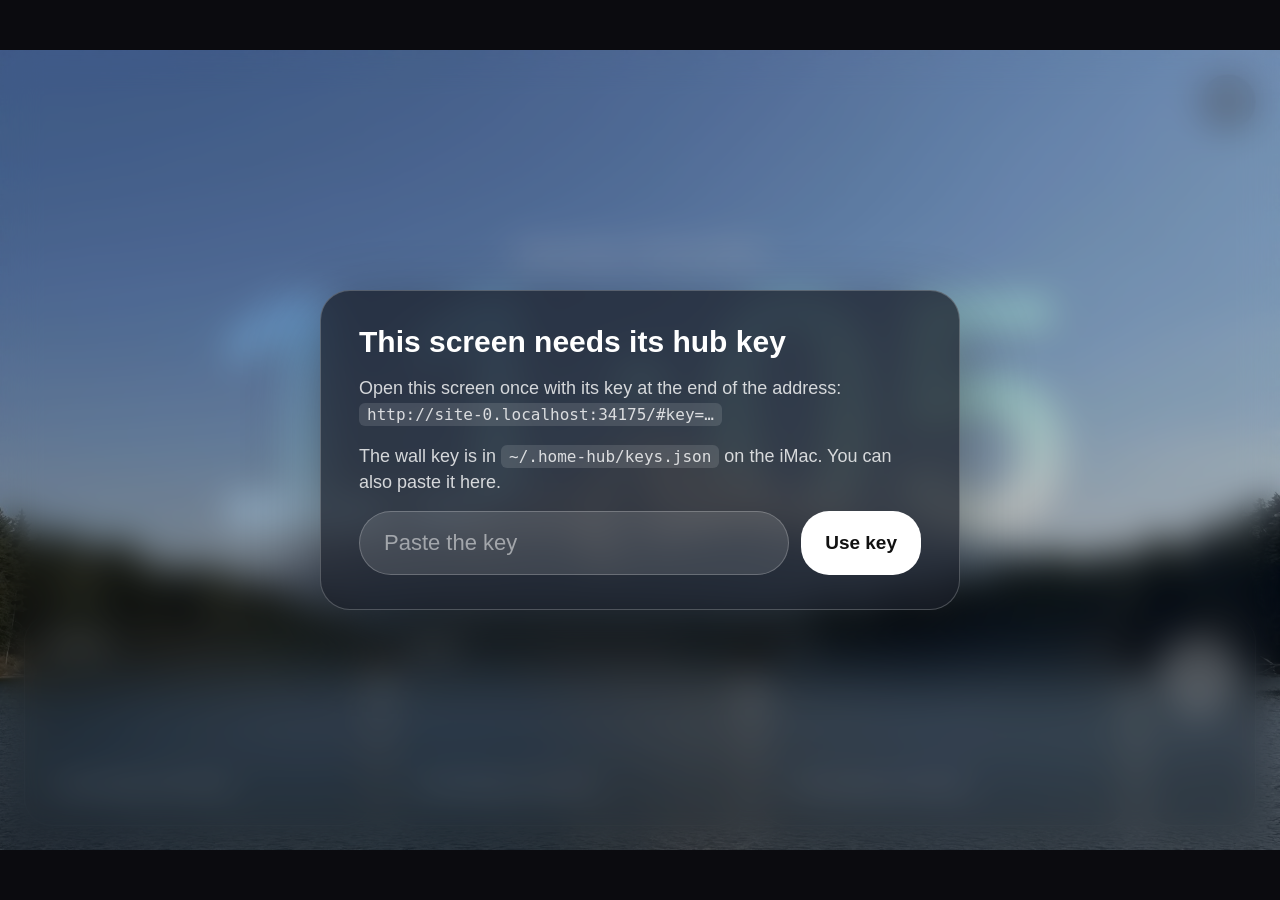
==== wall/index.html @ 4919e526 "Home hub: first public version A hub on one Mac for an AirTouch 5 aircon, Cast speakers with Spotify" ====
<!doctype html>
<html lang="en-AU">
<head>
<meta charset="utf-8">
<meta name="viewport" content="width=1280,height=800,initial-scale=1,user-scalable=no">
<meta name="referrer" content="no-referrer">
<!-- Only this page's own scripts run: a song title or calendar event that sneaks in some HTML can never
     run code here (the tablet app gives this page the microphone and Face ID). Cover art may come from
     any https address. No frames at all. -->
<meta http-equiv="Content-Security-Policy" content="default-src 'self'; script-src 'self'; style-src 'self' 'unsafe-inline'; img-src 'self' data: https:; font-src 'self' data:; connect-src 'self' ws: wss: http: https:; media-src 'self' blob:; frame-src 'none'; object-src 'none'; base-uri 'self'; form-action 'self'">
<title>Home hub</title>
<!-- The hub serves this page at "/" and the files next to it under "/wall/". -->
<base href="/wall/">
<link rel="icon" href="data:,">
<script src="lite.js"></script>
<link rel="stylesheet" href="app.css">
</head>
<body>
<div class="stage" id="stage">
  <div id="scene"></div>
  <div class="shade" id="shade"></div>
  <div class="ui" id="ui"></div>
  <div class="note" id="note"></div>
  <div class="banner" id="banner" role="status" aria-live="polite"></div>
  <div class="toast" id="toast" role="status" aria-live="polite"></div>
</div>
<script src="scenes/scenes.js"></script>
<script src="app.js"></script>
</body>
</html>
---- wall/app.css ----
/* Home hub wall screen. The stage is the tablet screen: 1280 x 800, landscape. Look copied from prototype/. */
:root {
  --font: "SF Pro Display", -apple-system, BlinkMacSystemFont, "Helvetica Neue", Inter, Arial, sans-serif;
  --glass: rgba(28, 32, 40, .34);
  --glass-hi: rgba(255, 255, 255, .86);
  --line: rgba(255, 255, 255, .22);
  --dim: rgba(255, 255, 255, .72);
  --ink: #111;
  --ink-dim: rgba(0, 0, 0, .55);
  --cool: #3aa0ff;
  --heat: #ff7a45;
  --warm: #ff9f0a;
  --green: #34c759;
  --ease: cubic-bezier(.32, .72, 0, 1);       /* the iOS sheet curve */
}
* { box-sizing: border-box; margin: 0; -webkit-tap-highlight-color: transparent; }
html, body { height: 100%; background: #0b0b0f; overflow: hidden; }
body { display: grid; grid-template: 100% / 100%; place-items: center; font-family: var(--font); color: #fff; -webkit-font-smoothing: antialiased;
       user-select: none; -webkit-user-select: none; }
button { font: inherit; color: inherit; border: 0; background: none; cursor: pointer; }

.stage { position: relative; width: 1280px; height: 800px; overflow: hidden; transform-origin: center; flex: none; }
.scene { position: absolute; inset: 0; width: 1280px; height: 800px; transition: filter .45s var(--ease), transform .45s var(--ease); }
.scene .t { font-family: var(--font); font-weight: 600; fill: url(#glass); fill-opacity: .97; stroke: rgba(255,255,255,.62);
            stroke-width: 2.5px; paint-order: stroke; filter: url(#shadow); font-variant-numeric: tabular-nums; }
.scene .date { font-family: var(--font); font-weight: 500; font-size: 26px; fill: rgba(255,255,255,.9); }
.shade { position: absolute; left: 0; right: 0; bottom: 0; pointer-events: none; }
.ui { position: absolute; inset: 0; transition: opacity .3s; }
.stage.sheet-open .scene { filter: blur(14px) brightness(.72); transform: scale(1.03); }
.stage.sheet-open .ui { opacity: .0; pointer-events: none; }
.note { position: absolute; right: 16px; bottom: 6px; font-size: 11px; color: rgba(255,255,255,.6); pointer-events: none; }

/* glass card */
.card { position: relative; background: var(--glass); border: 1px solid var(--line); border-radius: 28px;
        backdrop-filter: blur(28px) saturate(170%); -webkit-backdrop-filter: blur(28px) saturate(170%);
        box-shadow: 0 10px 30px rgba(0,0,0,.18); transition: transform .18s var(--ease); }
.card.on, .light { background: var(--glass-hi); color: var(--ink); border-color: rgba(255,255,255,.6); }
.card.on .sub, .light .sub { color: var(--ink-dim); }
[data-open] { cursor: pointer; }
[data-open]:active { transform: scale(.975); }
.label { font-size: 15px; font-weight: 600; letter-spacing: .02em; text-transform: uppercase; color: var(--dim); }
.light .label { color: var(--ink-dim); }
.title { font-size: 21px; font-weight: 600; }
.sub { font-size: 16px; color: var(--dim); }
.big { font-size: 56px; font-weight: 300; letter-spacing: -.02em; line-height: 1; font-variant-numeric: tabular-nums; }
.row { display: flex; align-items: center; gap: 12px; }
.col { display: flex; flex-direction: column; }
.grow { flex: 1; min-width: 0; }
.ellip { white-space: nowrap; overflow: hidden; text-overflow: ellipsis; }

/* round icon */
.ic { width: 44px; height: 44px; border-radius: 50%; display: grid; place-items: center; flex: none; background: rgba(255,255,255,.18); }
.ic svg, .btn svg { width: 24px; height: 24px; stroke: currentColor; fill: none; stroke-width: 1.9; stroke-linecap: round; stroke-linejoin: round; }
.ic.cool { background: var(--cool); color: #fff; } .ic.heat { background: var(--heat); color: #fff; }
.ic.warm { background: var(--warm); color: #fff; } .ic.green { background: var(--green); color: #fff; }
.ic.night { background: #5e5ce6; color: #fff; }
.ic.off { background: rgba(255,255,255,.16); color: rgba(255,255,255,.85); }
.light .ic.off, .card.on .ic.off { background: rgba(0,0,0,.08); color: rgba(0,0,0,.6); }

/* buttons: every touch target is 56 px or more */
.btn { min-width: 56px; height: 56px; border-radius: 28px; display: grid; place-items: center; padding: 0 18px;
       background: rgba(255,255,255,.2); font-size: 26px; font-weight: 500; transition: transform .12s, background .2s; flex: none; }
.btn:active { transform: scale(.92); }
.btn.round { width: 56px; padding: 0; }
.light .btn, .card.on .btn { background: rgba(0,0,0,.07); }
.btn.fill svg { fill: currentColor; stroke: none; }
.btn.white, .card .btn.white, .light .btn.white { background: #fff; color: #111; }
.btn.cool, .card .btn.cool, .light .btn.cool { background: var(--cool); color: #fff; }
.btn.heat, .card .btn.heat, .light .btn.heat { background: var(--heat); color: #fff; }
.btn.green, .card .btn.green, .light .btn.green { background: var(--green); color: #fff; }
.pill { height: 48px; padding: 0 18px; border-radius: 24px; display: inline-flex; align-items: center; gap: 8px;
        font-size: 17px; font-weight: 600; background: rgba(255,255,255,.18); transition: background .2s, color .2s; }
.light .pill, .card.on .pill { background: rgba(0,0,0,.07); }
.pill.sel { background: #fff; color: var(--ink); }
.light .pill.sel, .card.on .pill.sel { background: var(--cool); color: #fff; }
.light .pill.sel.heat { background: var(--heat); }

/* people */
.who { display: flex; gap: 10px; align-items: center; }
.person { height: 56px; display: flex; align-items: center; gap: 10px; padding: 0 18px 0 0; border-radius: 28px;
          background: var(--glass); border: 1px solid var(--line); backdrop-filter: blur(24px); -webkit-backdrop-filter: blur(24px);
          font-size: 17px; font-weight: 600; }
.face { width: 54px; height: 54px; border-radius: 50%; display: grid; place-items: center; font-size: 19px; font-weight: 600; }
.face.j { background: linear-gradient(135deg, #5ac8fa, #007aff); }
.face.a { background: linear-gradient(135deg, #ff9fbf, #ff375f); }
.gear { width: 56px; height: 56px; border-radius: 50%; display: grid; place-items: center; background: var(--glass);
        border: 1px solid var(--line); backdrop-filter: blur(24px); -webkit-backdrop-filter: blur(24px); }
.gear svg { width: 26px; height: 26px; stroke: #fff; fill: none; stroke-width: 1.8; }

/* sliders */
.vol { height: 8px; border-radius: 4px; background: rgba(255,255,255,.28); position: relative; }
.vol i { position: absolute; left: 0; top: 0; bottom: 0; border-radius: 4px; background: #fff; }
input[type=range] { -webkit-appearance: none; appearance: none; height: 56px; background: transparent; width: 100%; cursor: pointer; }
input[type=range]::-webkit-slider-runnable-track { height: 10px; border-radius: 5px;
  background: linear-gradient(to right, #fff var(--p, 50%), rgba(255,255,255,.25) var(--p, 50%)); }
input[type=range]::-webkit-slider-thumb { -webkit-appearance: none; width: 28px; height: 28px; margin-top: -9px; border-radius: 50%;
  background: #fff; box-shadow: 0 2px 8px rgba(0,0,0,.35); }
.art { width: 64px; height: 64px; border-radius: 12px; flex: none;
       background: linear-gradient(140deg, #f6d365 0%, #fda085 45%, #8e44ad 100%); box-shadow: 0 4px 14px rgba(0,0,0,.25); }

/* toggle switch */
.sw { width: 64px; height: 38px; border-radius: 19px; background: rgba(120,120,128,.4); position: relative; flex: none; transition: background .25s; }
.sw::after { content: ""; position: absolute; top: 3px; left: 3px; width: 32px; height: 32px; border-radius: 50%; background: #fff;
             box-shadow: 0 2px 6px rgba(0,0,0,.25); transition: transform .3s var(--ease); }
.sw.on { background: var(--green); }
.sw.on::after { transform: translateX(26px); }

/* ---------- the expanding sheet ---------- */
.sheet { position: absolute; z-index: 20; overflow: hidden; border-radius: 28px; border: 1px solid var(--line);
         backdrop-filter: blur(40px) saturate(180%); -webkit-backdrop-filter: blur(40px) saturate(180%);
         box-shadow: 0 30px 80px rgba(0,0,0,.45); will-change: left, top, width, height; }
.sheet.dark { background: rgba(24, 28, 38, .62); }
.sheet.light { background: rgba(246, 247, 250, .9); color: var(--ink); }
.sheet .mini { position: absolute; left: 0; top: 0; pointer-events: none; }
.sheet .full { position: absolute; left: 0; top: 0; width: 1200px; height: 720px; padding: 28px 32px; opacity: 0; }
.sheet .close { position: absolute; right: 22px; top: 22px; z-index: 2; }
.sheet h2 { font-size: 30px; font-weight: 700; letter-spacing: -.01em; }
.backdrop { position: absolute; inset: 0; z-index: 10; }

/* aircon sheet */
.rooms { display: grid; grid-template-columns: repeat(4, 1fr); gap: 14px; }
.room { height: 132px; border-radius: 22px; padding: 14px 16px; display: flex; flex-direction: column; text-align: left;
        background: rgba(0,0,0,.05); transition: background .25s, transform .12s; }
.room:active { transform: scale(.96); }
.room.on { background: #fff; box-shadow: 0 4px 16px rgba(0,0,0,.08); }
.room .nm { font-size: 19px; font-weight: 600; margin-top: auto; }
.room .st { font-size: 15px; color: var(--ink-dim); }
.room .tp { font-size: 30px; font-weight: 300; position: absolute; }
.seg { display: flex; gap: 8px; flex-wrap: wrap; }

/* music sheet */
.bigart { width: 300px; height: 300px; border-radius: 22px; background: linear-gradient(140deg, #f6d365 0%, #fda085 45%, #8e44ad 100%);
          box-shadow: 0 20px 50px rgba(0,0,0,.4); }
.spk { display: flex; align-items: center; gap: 14px; padding: 12px 16px; border-radius: 22px; background: rgba(255,255,255,.08); }
.check { width: 34px; height: 34px; border-radius: 50%; border: 2px solid rgba(255,255,255,.6); display: grid; place-items: center; flex: none; }
.check.on { background: var(--warm); border-color: var(--warm); }
.check svg { width: 20px; height: 20px; stroke: #fff; fill: none; stroke-width: 3; opacity: 0; }
.check.on svg { opacity: 1; }

/* TV sheet */
.tvs { display: grid; grid-template-columns: repeat(3, 1fr); gap: 18px; height: 560px; }
.tvcard { border-radius: 26px; padding: 22px; background: rgba(255,255,255,.08); display: flex; flex-direction: column; gap: 14px; }
.tvcard.on { background: rgba(255,255,255,.16); }
.screen { height: 150px; border-radius: 14px; background: #05060a; border: 2px solid rgba(255,255,255,.12); display: grid; place-items: center;
          font-size: 15px; color: rgba(255,255,255,.4); transition: background .4s; }
.screen.on { background: linear-gradient(135deg, #1b2a4a, #3b1d5a); color: #fff; }
.screen.artmode { background: linear-gradient(135deg, #c9b79c, #8a9a8f 50%, #4d5d70); color: rgba(0,0,0,.6); }

/* settings sheet */
.choices { display: grid; gap: 16px; }
.choice { border-radius: 18px; padding: 8px; background: rgba(255,255,255,.08); border: 3px solid transparent; text-align: left; }
.choice.sel { border-color: #fff; background: rgba(255,255,255,.16); }
.choice .thumb { height: 120px; border-radius: 12px; background-size: cover; background-position: center; position: relative; overflow: hidden; }
.choice .nm { font-size: 18px; font-weight: 600; margin: 10px 6px 2px; }
.choice .ds { font-size: 14px; color: var(--dim); margin: 0 6px 6px; }
.thumb b { position: absolute; background: rgba(255,255,255,.75); border-radius: 4px; }

/* toast */
.toast { position: absolute; left: 50%; top: 24px; transform: translate(-50%, -100px); z-index: 40; visibility: hidden; padding: 14px 22px; border-radius: 20px;
         background: rgba(24,28,38,.8); backdrop-filter: blur(30px); -webkit-backdrop-filter: blur(30px); font-size: 17px; font-weight: 500;
         transition: transform .45s var(--ease), visibility 0s .45s; border: 1px solid var(--line); }
.toast.show { transform: translate(-50%, 0); visibility: visible; transition: transform .45s var(--ease); }

/* ================= wall screen additions ================= */
.pill, .check, .room, .sw, .hit8 { position: relative; }
/* touch targets: small looking controls get an invisible 56 px hit area */
.pill::after { content: ""; position: absolute; left: -4px; right: -4px; top: -6px; bottom: -6px; }
.hit8::after { content: ""; position: absolute; left: -8px; right: -8px; top: -8px; bottom: -8px; }
.sw::before { content: ""; position: absolute; left: -4px; right: -4px; top: -9px; bottom: -9px; }
[hidden] { display: none !important; }
.art { background-size: cover; background-position: center; overflow: hidden; }
.bigart { background-size: cover; background-position: center; }
.art.empty, .bigart.empty { background: rgba(255,255,255,.14); display: grid; place-items: center; box-shadow: none; }
.art.empty svg, .bigart.empty svg { width: 40%; height: 40%; stroke: rgba(255,255,255,.7); fill: none; stroke-width: 1.6; }

/* a device group that is not answering */
.down { display: flex; align-items: center; gap: 12px; color: var(--dim); font-size: 17px; }
.down .ic { background: rgba(255,159,10,.25); color: #ffcf7a; }
.card.on .down, .light .down { color: var(--ink-dim); }
.card.on .down .ic, .light .down .ic { background: rgba(255,159,10,.2); color: #b86e00; }
.hint { font-size: 15px; color: var(--dim); line-height: 1.35; }
.light .hint, .card.on .hint { color: var(--ink-dim); }
.notice { display: flex; gap: 12px; align-items: center; padding: 12px 16px; border-radius: 18px; background: rgba(255,255,255,.08);
          font-size: 16px; color: rgba(255,255,255,.85); }
.light .notice { background: rgba(0,0,0,.05); color: var(--ink-dim); }
.notice svg { width: 22px; height: 22px; stroke: currentColor; fill: none; stroke-width: 1.9; flex: none; }

/* hub offline: last known state stays, controls that need the hub rest */
.banner { position: absolute; left: 50%; top: 20px; z-index: 45; transform: translate(-50%, -120px); padding: 12px 22px 12px 16px;
          border-radius: 26px; display: flex; align-items: center; gap: 12px; font-size: 17px; font-weight: 500;
          background: rgba(24,28,38,.82); border: 1px solid var(--line); backdrop-filter: blur(30px); -webkit-backdrop-filter: blur(30px);
          transition: transform .45s var(--ease); white-space: nowrap; }
.banner.show { transform: translate(-50%, 0); }
.banner .dot { width: 12px; height: 12px; border-radius: 50%; background: var(--warm); box-shadow: 0 0 0 4px rgba(255,159,10,.25);
               animation: blink 1.6s ease-in-out infinite; }
.banner .sub { font-size: 15px; }
@keyframes blink { 50% { opacity: .35; } }
.stage.offline .toast { top: 88px; }
.stage.offline [data-do], .stage.offline .mic, .stage.offline .kbd, .stage.offline .askform button,
.stage.nohub [data-do], .stage.nohub .mic, .stage.nohub .kbd { opacity: .4; pointer-events: none; }

/* connecting skeleton */
.wait { font-size: 16px; color: var(--dim); }

/* TV waking */
.screen.waking { background: linear-gradient(135deg, #1b2a4a, #2a2140); color: #fff; }
.spin { width: 22px; height: 22px; border-radius: 50%; border: 3px solid rgba(255,255,255,.3); border-top-color: #fff;
        animation: spin .9s linear infinite; display: inline-block; vertical-align: -5px; margin-right: 8px; }
@keyframes spin { to { transform: rotate(360deg); } }
.btn.busy svg { animation: blink 1.2s ease-in-out infinite; }

/* tap to talk */
.talk { display: flex; align-items: center; gap: 10px; }
.talk.col { flex-direction: column; justify-content: center; gap: 12px; }
.mic { position: relative; width: 76px; height: 76px; border-radius: 50%; display: grid; place-items: center; flex: none;
       background: rgba(255,255,255,.9); color: #111; box-shadow: 0 8px 26px rgba(0,0,0,.28); touch-action: none;
       transition: transform .18s var(--ease), background .25s, color .25s; }
.mic svg { width: 32px; height: 32px; stroke: currentColor; fill: none; stroke-width: 2; stroke-linecap: round; stroke-linejoin: round; position: relative; z-index: 1; }
.mic::before, .mic::after { content: ""; position: absolute; inset: 0; border-radius: 50%; background: rgba(255,69,58,.45); opacity: 0; pointer-events: none; }
.mic.listening { background: #ff453a; color: #fff; transform: scale(1.08); }
.mic.listening::before { animation: ring 1.4s ease-out infinite; }
.mic.listening::after { animation: ring 1.4s ease-out .7s infinite; }
.mic .lvl { position: absolute; inset: -6px; border-radius: 50%; border: 4px solid rgba(255,255,255,.85); opacity: 0; transform: scale(1); pointer-events: none; }
.mic.listening .lvl { opacity: 1; }
@keyframes ring { 0% { transform: scale(1); opacity: .7; } 100% { transform: scale(2.1); opacity: 0; } }
.kbd { width: 56px; height: 56px; border-radius: 50%; display: grid; place-items: center; flex: none; background: var(--glass);
       border: 1px solid var(--line); backdrop-filter: blur(24px); -webkit-backdrop-filter: blur(24px); }
.kbd svg { width: 26px; height: 26px; stroke: #fff; fill: none; stroke-width: 1.8; stroke-linecap: round; stroke-linejoin: round; }
.listen-tip { position: absolute; z-index: 30; padding: 12px 20px; border-radius: 22px; font-size: 18px; font-weight: 600; white-space: nowrap;
              background: rgba(24,28,38,.85); border: 1px solid var(--line); backdrop-filter: blur(30px); -webkit-backdrop-filter: blur(30px);
              pointer-events: none; display: flex; gap: 12px; align-items: center; transform: translateX(-50%); }
.listen-tip .rec { width: 12px; height: 12px; border-radius: 50%; background: #ff453a; animation: blink 1s ease-in-out infinite; }
.listen-tip .secs { color: var(--dim); font-variant-numeric: tabular-nums; font-weight: 500; }

/* answer and typed ask */
.ans { display: flex; flex-direction: column; gap: 14px; height: 100%; }
.ans .heard { font-size: 22px; color: rgba(255,255,255,.8); line-height: 1.3; }
.ans .reply { font-size: 30px; font-weight: 600; line-height: 1.25; letter-spacing: -.01em; }
.ans .acts { display: flex; flex-direction: column; gap: 8px; }
.act { display: flex; gap: 12px; align-items: flex-start; font-size: 18px; padding: 10px 14px; border-radius: 16px; background: rgba(255,255,255,.08); }
.act .mk { width: 28px; height: 28px; border-radius: 50%; display: grid; place-items: center; flex: none; font-size: 16px; font-weight: 700; }
.act.ok .mk { background: var(--green); } .act.bad .mk { background: #ff453a; }
.act .why { font-size: 15px; color: var(--dim); }
.ans .foot { margin-top: auto; font-size: 14px; color: var(--dim); }
.dots i { display: inline-block; width: 10px; height: 10px; margin-right: 6px; border-radius: 50%; background: #fff; animation: blink 1.2s infinite; }
.dots i:nth-child(2) { animation-delay: .2s; } .dots i:nth-child(3) { animation-delay: .4s; }
.askform { display: flex; gap: 12px; }
.askform input { flex: 1; min-width: 0; height: 64px; border-radius: 32px; border: 1px solid var(--line); background: rgba(255,255,255,.12);
                 color: #fff; font: inherit; font-size: 22px; padding: 0 24px; outline: none; user-select: text; -webkit-user-select: text; }
.askform input:focus { border-color: rgba(255,255,255,.6); background: rgba(255,255,255,.18); }
.askform input::placeholder { color: rgba(255,255,255,.5); }

/* the key panel */
.keypanel { position: absolute; inset: 0; z-index: 50; display: grid; place-items: center; background: rgba(0,0,0,.25);
            backdrop-filter: blur(18px); -webkit-backdrop-filter: blur(18px); }
.keypanel .box { width: 640px; padding: 34px 38px; border-radius: 30px; background: rgba(24,28,38,.72); border: 1px solid var(--line);
                 box-shadow: 0 30px 80px rgba(0,0,0,.45); display: flex; flex-direction: column; gap: 16px; }
.keypanel h2 { font-size: 30px; font-weight: 700; }
.keypanel p { font-size: 18px; line-height: 1.45; color: rgba(255,255,255,.8); }
.keypanel code { font-family: ui-monospace, Menlo, monospace; font-size: 16px; background: rgba(255,255,255,.12); padding: 2px 8px; border-radius: 6px; }

/* ---------- lighter mode (html.lighter): the wall tablet is a 2 GB Allwinner, blur and big soft shadows cost it ~250 ms a frame.
   Same layout, colours and card expand animation. Frosted panels are solid-ish colour instead of live blur. ---------- */
html.lighter * { backdrop-filter: none !important; -webkit-backdrop-filter: none !important; }
html.lighter { --glass: rgba(30, 36, 48, .56); }
html.lighter .card, html.lighter .person, html.lighter .gear, html.lighter .kbd { box-shadow: none; }
html.lighter .card { background: var(--glass); }
html.lighter .card.on, html.lighter .light { background: var(--glass-hi); }
html.lighter .scene, html.lighter .ui { transition: none; }
html.lighter .scene .t { filter: none; }
html.lighter .stage.sheet-open .scene { filter: none; transform: none; }
html.lighter .backdrop { background: rgba(0, 0, 0, .42); animation: lt-fade .3s ease-out; }
@keyframes lt-fade { from { opacity: 0; } to { opacity: 1; } }
html.lighter .sheet { box-shadow: none; will-change: auto; }
html.lighter .sheet.dark { background: rgb(30, 35, 48); }
html.lighter .sheet.light { background: rgb(246, 247, 250); }
html.lighter .bigart { box-shadow: none; }
html.lighter .room.on, html.lighter .mic { box-shadow: none; }
html.lighter .toast, html.lighter .banner, html.lighter .listen-tip { background: rgba(24, 28, 38, .94); }
html.lighter .keypanel { background: rgba(0, 0, 0, .5); }
html.lighter .keypanel .box { box-shadow: none; background: rgb(28, 33, 45); }

/* one tap music */
.go { width: 100%; height: 88px; border-radius: 28px; display: flex; align-items: center; gap: 16px; padding: 0 22px 0 14px;
      background: #fff; color: #111; text-align: left; flex: none; transition: transform .12s; }
.go:active { transform: scale(.97); }
.go b { font-size: 24px; font-weight: 700; line-height: 1.1; }
.go small { font-size: 16px; color: rgba(0,0,0,.55); margin-top: 2px; }
.go .goic { width: 60px; height: 60px; border-radius: 50%; background: var(--green); color: #fff; display: grid; place-items: center; flex: none; }
.go .goic svg { width: 28px; height: 28px; fill: currentColor; stroke: none; }
.go.busy { opacity: .7; }
.lists { display: grid; grid-template-columns: repeat(4, minmax(0, 1fr)); gap: 10px; }
.lst { height: 64px; border-radius: 20px; padding: 0 16px; font-size: 18px; font-weight: 600; text-align: left; min-width: 0;
       background: rgba(255,255,255,.14); display: flex; align-items: center; }
.lst:active { transform: scale(.96); background: rgba(255,255,255,.24); }

/* personal view (Face ID or a name tap). Flat colours only: it must stay light on the wall tablet. */
.person.here { background: rgba(255,255,255,.92); color: #111; }
.me-list { margin-top: 8px; overflow: hidden; }
.me-ev { display: flex; gap: 16px; align-items: baseline; padding: 10px 0; border-bottom: 1px solid rgba(255,255,255,.08); }
.me-t { width: 92px; flex: none; font-size: 17px; color: var(--dim); font-variant-numeric: tabular-nums; }
.me-empty { margin-top: 14px; padding: 22px; border-radius: 22px; background: rgba(255,255,255,.07); }
.me-slot { padding: 18px 20px; border-radius: 22px; background: rgba(255,255,255,.08); }
.me-bar { height: 10px; border-radius: 5px; background: rgba(255,255,255,.14); margin-top: 14px; overflow: hidden; }
.me-bar b { display: block; height: 100%; background: var(--green); border-radius: 5px; transition: width .25s; }
.me-warn { margin-top: 8px; font-size: 15px; color: #ffcf6e; }

/* Spotify music view. Flat colours only (it runs in lighter mode on the wall tablet). */
.spicon { flex: none; display: block; }
.splogo { display: block; width: auto; }
.mbrowse { overflow-y: auto; min-height: 0; padding-right: 8px; -webkit-overflow-scrolling: touch; overscroll-behavior: contain; }
.mtiles { display: grid; grid-template-columns: repeat(2, minmax(0, 1fr)); gap: 12px; }
.mtile { height: 100px; border-radius: 22px; background: rgba(255,255,255,.12); display: flex; align-items: center; gap: 16px; padding: 0 18px 0 0; min-width: 0; overflow: hidden; }
.mtile:active, .mrow:active, .mcard:active { transform: scale(.97); background: rgba(255,255,255,.22); }
.mtile b { font-size: 21px; font-weight: 700; }
.mtile small, .mrow small { font-size: 15px; color: var(--dim); margin-top: 2px; }
.mimg { width: 64px; height: 64px; border-radius: 12px; flex: none; background: rgba(255,255,255,.12) center / cover no-repeat; }
.mimg.round { border-radius: 50%; }
.mimg.tile { width: 100px; height: 100px; border-radius: 0; display: grid; place-items: center; }
.mimg.tile svg { stroke: #fff; fill: none; stroke-width: 1.8; stroke-linecap: round; stroke-linejoin: round; }
.mimg.liked { background: #4b3fd8; }
.mimg.disc { background: #1a8f78; }
.mrows { display: grid; grid-template-columns: repeat(2, minmax(0, 1fr)); gap: 8px 12px; }
.mrow { height: 76px; border-radius: 18px; padding: 0 14px 0 10px; display: flex; align-items: center; gap: 14px; background: rgba(255,255,255,.07); min-width: 0; }
.mrow b { font-size: 18px; font-weight: 600; }
.mgrid { display: grid; grid-template-columns: repeat(4, minmax(0, 1fr)); gap: 14px; }
.mcard { display: flex; flex-direction: column; gap: 8px; text-align: left; min-width: 0; border-radius: 18px; padding: 8px; background: rgba(255,255,255,.07); }
.mcard b { font-size: 16px; font-weight: 600; padding: 0 2px 2px; }
.mcov { width: 100%; aspect-ratio: 1 / 1; border-radius: 12px; background: rgba(255,255,255,.12) center / cover no-repeat; position: relative; }
.mcard.isMain { outline: 3px solid var(--green); }
.mbadge { position: absolute; left: 8px; top: 8px; padding: 4px 10px; border-radius: 12px; background: var(--green); color: #fff; font-size: 14px; font-weight: 700; }
.msearchbar { align-items: center; gap: 12px; height: 64px; padding: 0 10px 0 20px; border-radius: 32px; background: rgba(255,255,255,.14); flex: none; }
.msearchbar svg { stroke: currentColor; fill: none; stroke-width: 2; flex: none; }
.msearchbar input { flex: 1; min-width: 0; height: 100%; background: transparent; border: 0; outline: 0; color: #fff; font-size: 22px; }
.msearchbar input::placeholder { color: rgba(255,255,255,.5); }
.mplayon { padding-top: 10px; border-top: 1px solid rgba(255,255,255,.1); align-items: center; }
.wait { color: var(--dim); font-size: 18px; padding: 8px 4px; }
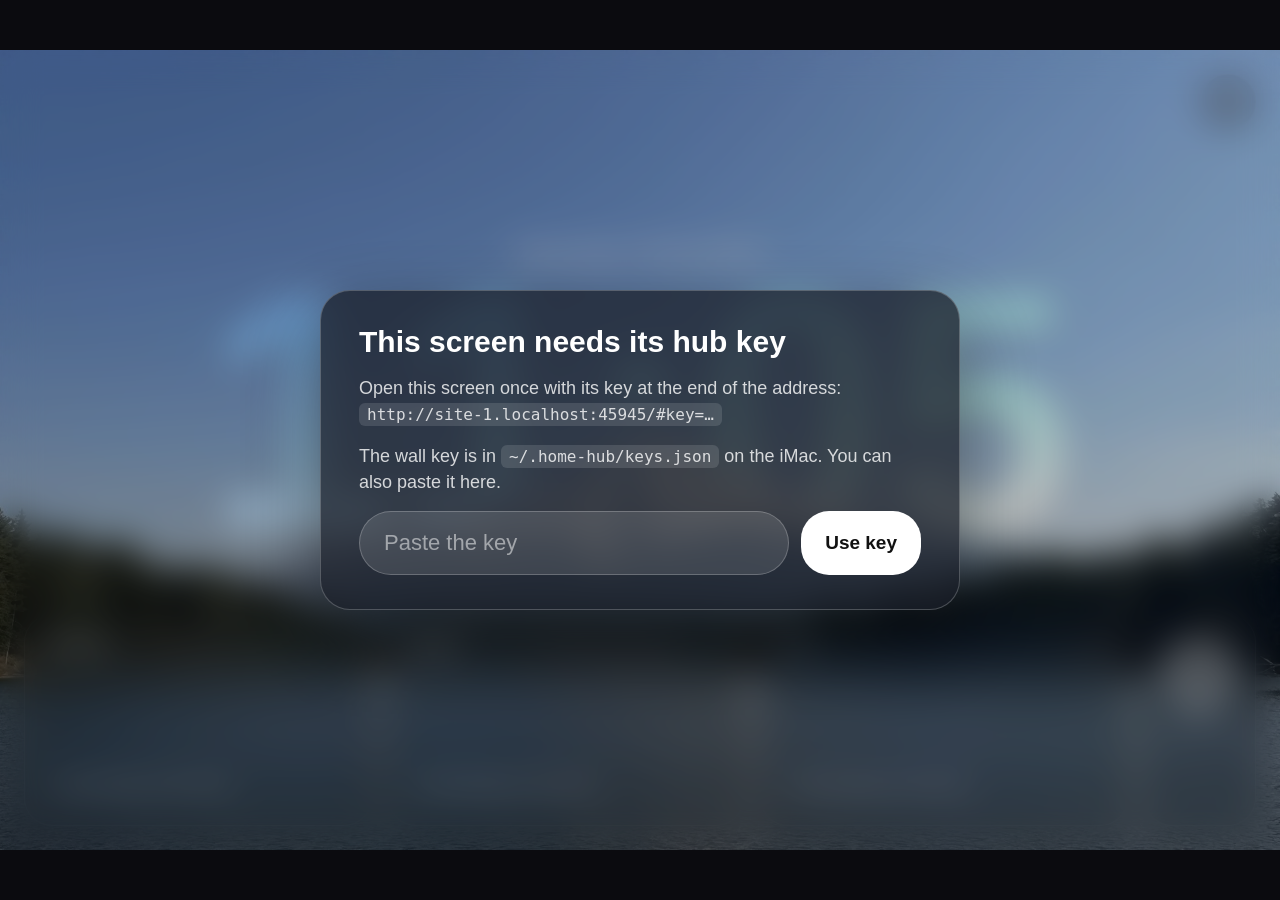
==== commit 74cdc478: "Wall: TV app buttons show each service's logo Simple Icons path data (CC0) for Netflix, YouTube, Pri" ====
--- a/wall/index.html
+++ b/wall/index.html
@@ -25,6 +25,7 @@
   <div class="toast" id="toast" role="status" aria-live="polite"></div>
 </div>
 <script src="scenes/scenes.js"></script>
+<script src="tvlogos.js"></script>
 <script src="app.js"></script>
 </body>
 </html>
--- a/wall/app.css
+++ b/wall/app.css
@@ -308,6 +308,10 @@
 /* Spotify music view. Flat colours only (it runs in lighter mode on the wall tablet). */
 .spicon { flex: none; display: block; }
 .splogo { display: block; width: auto; }
+.pill.tvapp { height: 52px; min-width: 64px; padding: 0 16px; justify-content: center; }
+.pill.tvapp svg { display: block; }
+.tvmask { display: block; background: currentColor; -webkit-mask: center / contain no-repeat; mask: center / contain no-repeat; }
+.tvword { font-size: 19px; font-weight: 800; letter-spacing: -.02em; }
 .mbrowse { overflow-y: auto; min-height: 0; padding-right: 8px; -webkit-overflow-scrolling: touch; overscroll-behavior: contain; }
 .mtiles { display: grid; grid-template-columns: repeat(2, minmax(0, 1fr)); gap: 12px; }
 .mtile { height: 100px; border-radius: 22px; background: rgba(255,255,255,.12); display: flex; align-items: center; gap: 16px; padding: 0 18px 0 0; min-width: 0; overflow: hidden; }
